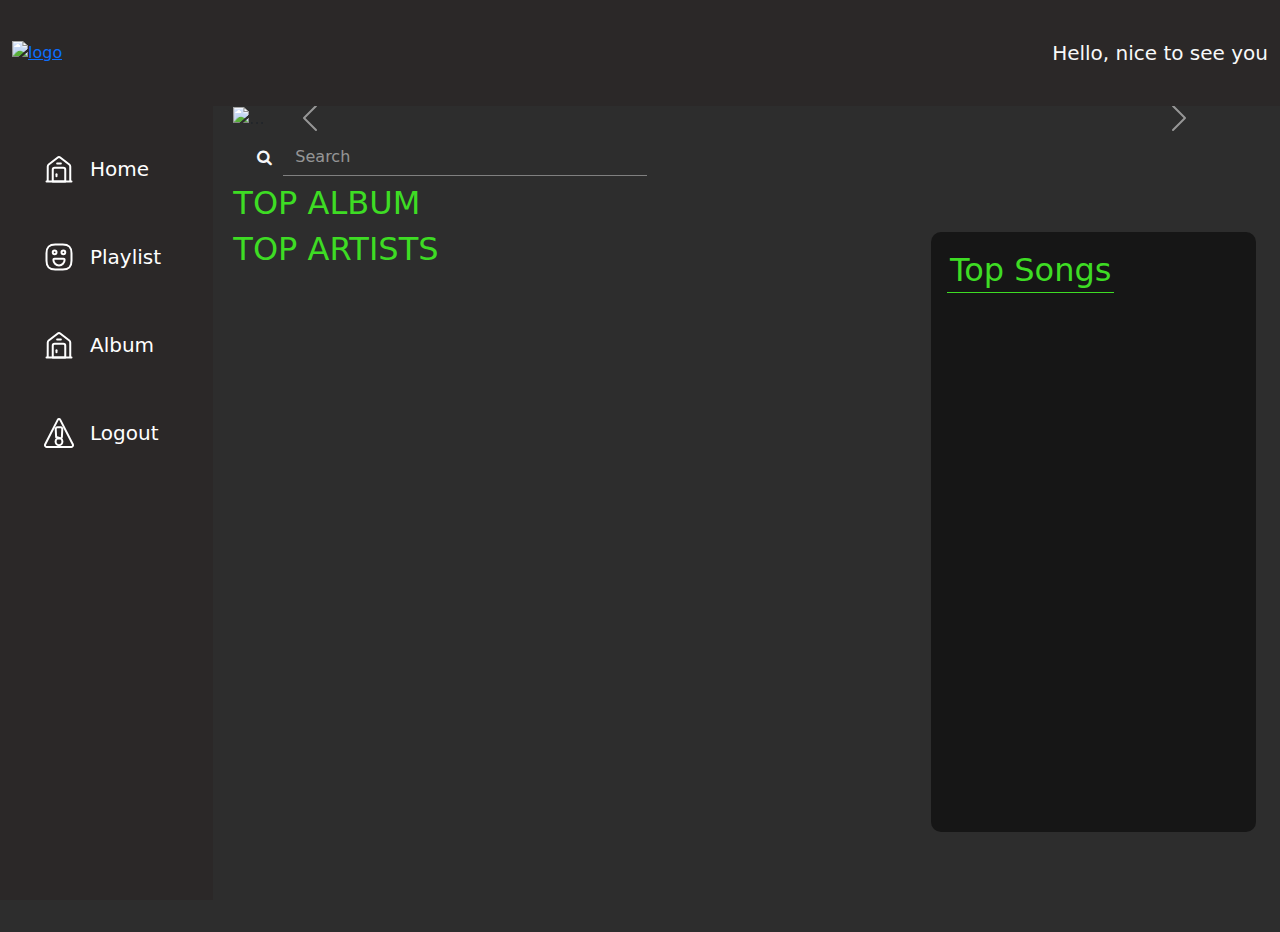
==== html/home.html @ 1470efb9 "first commit" ====
<!DOCTYPE html>
<html lang="en">

<head>
    <meta charset="UTF-8">
    <meta name="viewport" content="width=device-width, initial-scale=1.0">
    <link href="https://cdn.jsdelivr.net/npm/bootstrap@5.3.3/dist/css/bootstrap.min.css" rel="stylesheet"
        integrity="sha384-QWTKZyjpPEjISv5WaRU9OFeRpok6YctnYmDr5pNlyT2bRjXh0JMhjY6hW+ALEwIH" crossorigin="anonymous">
    <script src="https://cdnjs.cloudflare.com/ajax/libs/jquery/3.7.1/jquery.min.js"
        integrity="sha512-v2CJ7UaYy4JwqLDIrZUI/4hqeoQieOmAZNXBeQyjo21dadnwR+8ZaIJVT8EE2iyI61OV8e6M8PP2/4hpQINQ/g=="
        crossorigin="anonymous" referrerpolicy="no-referrer"></script>
    <script src="https://kit.fontawesome.com/yourcode.js" crossorigin="anonymous"></script>
    <link rel="stylesheet" href="https://cdnjs.cloudflare.com/ajax/libs/font-awesome/4.7.0/css/font-awesome.min.css">
    <script src="https://cdn.jsdelivr.net/npm/bootstrap@5.0.2/dist/js/bootstrap.bundle.min.js"
        integrity="sha384-MrcW6ZMFYlzcLA8Nl+NtUVF0sA7MsXsP1UyJoMp4YLEuNSfAP+JcXn/tWtIaxVXM"
        crossorigin="anonymous"></script>
    <script src="https://cdn.jsdelivr.net/npm/@popperjs/core@2.9.2/dist/umd/popper.min.js"
        integrity="sha384-IQsoLXl5PILFhosVNubq5LC7Qb9DXgDA9i+tQ8Zj3iwWAwPtgFTxbJ8NT4GN1R8p"
        crossorigin="anonymous"></script>
    <script src="https://cdn.jsdelivr.net/npm/bootstrap@5.0.2/dist/js/bootstrap.min.js"
        integrity="sha384-cVKIPhGWiC2Al4u+LWgxfKTRIcfu0JTxR+EQDz/bgldoEyl4H0zUF0QKbrJ0EcQF"
        crossorigin="anonymous"></script>
    <link rel="stylesheet" href="../css/styles.css">
    <script src="https://cdn.jsdelivr.net/npm/sweetalert2@11"></script>

    <title>Home</title>
</head>

<body class="background-main">
    <!-- Popup -->
    <div class="popup" id="logoutPopup">
        <div class="popup-content">
            <p>Are you want to logout?</p>
            <div class=" d-flex gap-3 justify-content-center">
                <button id="confirmLogout" class="btn bg-primary px-3 text-light">Yes</button>
                <button id="cancelLogout" class="btn bg-danger px-3 text-light">Cancel</button>
            </div>

        </div>
    </div>
    <!-- nav -->
    <section class="row ">
        <nav class=" container-fluid d-flex justify-content-center align-items-center"
            style="height: 106px; position: fixed; top: 0; right: 0; background-color: #2B2828; justify-content: space-between!important; z-index: 99;">
            <a href="./home.html"><img src="../images/logo_nav.png" alt="logo" class=" img-logo"></a>
            <div class="info-name text-light fs-5">
                <label> Hello,  nice to see you</label>
            </div>
        </nav>
    </section>
    <section class="row nav-moblie">
        <nav class=" container-fluid d-flex justify-content-center align-items-center"
            style="height: 106px; position: fixed; top: 0; right: 0; background-color: #2B2828; justify-content: space-between!important; z-index: 99;">
            <label for="nav__check" class="nav__bar-btn">
                <img src="../images/icon-menu-mobie.png" alt="" class="menu-icon-md">
            </label>
            <input type="checkbox" id="nav__check">
            <label for="nav__check" class="overlay-display"></label>
            <!-- Nav Mobile -->
            <nav class="nav__mobile">
                <div for="nav__check" class="nav__mobile-close">
                    <label for="nav__check">X</label>
                </div>
                <ul class="nav__mobile-list menu-nav ">
                    <li>

                        <a href="./home.html" class="nav__mobile-link">
                            <svg xmlns="http://www.w3.org/2000/svg" width="30" height="30" viewBox="0 0 30 30"
                                fill="none">
                                <path d="M2.5 27.5H27.5" stroke="white" stroke-width="2" stroke-miterlimit="10"
                                    stroke-linecap="round" stroke-linejoin="round" />
                                <path
                                    d="M3.68652 27.5003L3.74903 12.4627C3.74903 11.7002 4.11152 10.9753 4.71152 10.5003L13.4615 3.68778C14.3615 2.98778 15.624 2.98778 16.5365 3.68778L25.2865 10.4878C25.899 10.9628 26.249 11.6877 26.249 12.4627V27.5003"
                                    stroke="white" stroke-width="2" stroke-miterlimit="10" stroke-linejoin="round" />
                                <path
                                    d="M19.375 13.75H10.625C9.5875 13.75 8.75 14.5875 8.75 15.625V27.5H21.25V15.625C21.25 14.5875 20.4125 13.75 19.375 13.75Z"
                                    stroke="white" stroke-width="2" stroke-miterlimit="10" stroke-linecap="round"
                                    stroke-linejoin="round" />
                                <path d="M12.5 20.3125V22.1875" stroke="white" stroke-width="2" stroke-miterlimit="10"
                                    stroke-linecap="round" stroke-linejoin="round" />
                                <path d="M13.125 9.375H16.875" stroke="white" stroke-width="2" stroke-miterlimit="10"
                                    stroke-linecap="round" stroke-linejoin="round" />
                            </svg>
                            <span>Home</span>
                        </a>
                    </li>
                    <li>
                        <a href="./playlist.html" class="nav__mobile-link">
                            <svg xmlns="http://www.w3.org/2000/svg" width="30" height="30" viewBox="0 0 30 30"
                                fill="none">
                                <path
                                    d="M11.25 27.5H18.75C25 27.5 27.5 25 27.5 18.75V11.25C27.5 5 25 2.5 18.75 2.5H11.25C5 2.5 2.5 5 2.5 11.25V18.75C2.5 25 5 27.5 11.25 27.5Z"
                                    stroke="white" stroke-width="2" stroke-linecap="round" stroke-linejoin="round" />
                                <path
                                    d="M19.375 12.1875C20.4105 12.1875 21.25 11.348 21.25 10.3125C21.25 9.27697 20.4105 8.4375 19.375 8.4375C18.3395 8.4375 17.5 9.27697 17.5 10.3125C17.5 11.348 18.3395 12.1875 19.375 12.1875Z"
                                    stroke="white" stroke-width="2" stroke-miterlimit="10" stroke-linecap="round"
                                    stroke-linejoin="round" />
                                <path
                                    d="M10.625 12.1875C11.6605 12.1875 12.5 11.348 12.5 10.3125C12.5 9.27697 11.6605 8.4375 10.625 8.4375C9.58947 8.4375 8.75 9.27697 8.75 10.3125C8.75 11.348 9.58947 12.1875 10.625 12.1875Z"
                                    stroke="white" stroke-width="2" stroke-miterlimit="10" stroke-linecap="round"
                                    stroke-linejoin="round" />
                                <path
                                    d="M10.5 16.625H19.5C20.125 16.625 20.625 17.125 20.625 17.75C20.625 20.8625 18.1125 23.375 15 23.375C11.8875 23.375 9.375 20.8625 9.375 17.75C9.375 17.125 9.875 16.625 10.5 16.625Z"
                                    stroke="white" stroke-width="2" stroke-miterlimit="10" stroke-linecap="round"
                                    stroke-linejoin="round" />
                            </svg>
                            <span>Playlist</span>
                        </a>
                    </li>
                    <li>
                        <a href="./album.html" class="nav__mobile-link">
                            <svg xmlns="http://www.w3.org/2000/svg" width="30" height="30" viewBox="0 0 30 30"
                                fill="none">
                                <path d="M2.5 27.5H27.5" stroke="white" stroke-width="2" stroke-miterlimit="10"
                                    stroke-linecap="round" stroke-linejoin="round" />
                                <path
                                    d="M3.68652 27.5003L3.74903 12.4627C3.74903 11.7002 4.11152 10.9753 4.71152 10.5003L13.4615 3.68778C14.3615 2.98778 15.624 2.98778 16.5365 3.68778L25.2865 10.4878C25.899 10.9628 26.249 11.6877 26.249 12.4627V27.5003"
                                    stroke="white" stroke-width="2" stroke-miterlimit="10" stroke-linejoin="round" />
                                <path
                                    d="M19.375 13.75H10.625C9.5875 13.75 8.75 14.5875 8.75 15.625V27.5H21.25V15.625C21.25 14.5875 20.4125 13.75 19.375 13.75Z"
                                    stroke="white" stroke-width="2" stroke-miterlimit="10" stroke-linecap="round"
                                    stroke-linejoin="round" />
                                <path d="M12.5 20.3125V22.1875" stroke="white" stroke-width="2" stroke-miterlimit="10"
                                    stroke-linecap="round" stroke-linejoin="round" />
                                <path d="M13.125 9.375H16.875" stroke="white" stroke-width="2" stroke-miterlimit="10"
                                    stroke-linecap="round" stroke-linejoin="round" />
                            </svg>
                            <span>Album</span>
                        </a>
                    </li>
                    <li>
                        <a href="./index.html" class="nav__mobile-link isLogout" id="">
                            <svg xmlns="http://www.w3.org/2000/svg" width="30" height="30" viewBox="0 0 30 30"
                                fill="none">
                                <path
                                    d="M17.0454 20.4825C17.5535 20.1901 17.8602 19.6267 17.8871 19.0711L18.2735 11.1024C18.3147 10.2512 17.6958 9.3125 16.6506 9.3125H13.3494C12.3041 9.3125 11.6853 10.2513 11.7265 11.1024C11.7265 11.1024 11.7265 11.1024 11.7265 11.1024L12.1129 19.0711C12.1129 19.0711 12.1129 19.0711 12.1129 19.0711L17.0454 20.4825ZM17.0454 20.4825C17.8845 21.1765 18.3958 22.2783 18.3958 23.4375C18.3958 25.3644 16.9829 27.1328 15 27.1328C13.0171 27.1328 11.6042 25.3644 11.6042 23.4375C11.6042 22.2783 12.1155 21.1765 12.9546 20.4825H17.0454ZM28.7725 26.2382L28.7725 26.2383C29.0954 26.8679 29.0561 27.5817 28.7708 28.1369C28.486 28.691 28.0121 29 27.4969 29H2.50283C1.98618 29 1.5129 28.6906 1.22868 28.1363C0.94364 27.5805 0.905127 26.8663 1.22718 26.2383L1.22723 26.2382L13.7244 1.86169C13.7244 1.86166 13.7244 1.86162 13.7244 1.86158C14.0403 1.24567 14.5464 0.999771 15.0002 1C15.4543 1.00023 15.9605 1.24714 16.2757 1.8617L28.7725 26.2382Z"
                                    stroke="white" stroke-width="2" />
                            </svg>
                            <span>Logout</span>
                        </a>
                    </li>
                </ul>
            </nav>
            <a href="./home.html"><img src="../images/JHOOM.png" alt="" class="menu-logo-md"></a>
            <div class="info-name text-light fs-5">
                <label> Hello,  nice to see you</label>
            </div>
        </nav>
    </section>
    <!-- silde bar -->
    <div class="container-fluid  ">
        <section class="row ">
            <div class="col-lg-2 col-md-0 silde-bar text-light"
                style="background-color: #2B2828; position: fixed; top:106px; left: 0; bottom: 0;">
                <ul class="menu-nav mt-5">
                    <li>
                        <a href="./home.html">
                            <svg xmlns="http://www.w3.org/2000/svg" width="30" height="30" viewBox="0 0 30 30"
                                fill="none">
                                <path d="M2.5 27.5H27.5" stroke="white" stroke-width="2" stroke-miterlimit="10"
                                    stroke-linecap="round" stroke-linejoin="round" />
                                <path
                                    d="M3.68652 27.5003L3.74903 12.4627C3.74903 11.7002 4.11152 10.9753 4.71152 10.5003L13.4615 3.68778C14.3615 2.98778 15.624 2.98778 16.5365 3.68778L25.2865 10.4878C25.899 10.9628 26.249 11.6877 26.249 12.4627V27.5003"
                                    stroke="white" stroke-width="2" stroke-miterlimit="10" stroke-linejoin="round" />
                                <path
                                    d="M19.375 13.75H10.625C9.5875 13.75 8.75 14.5875 8.75 15.625V27.5H21.25V15.625C21.25 14.5875 20.4125 13.75 19.375 13.75Z"
                                    stroke="white" stroke-width="2" stroke-miterlimit="10" stroke-linecap="round"
                                    stroke-linejoin="round" />
                                <path d="M12.5 20.3125V22.1875" stroke="white" stroke-width="2" stroke-miterlimit="10"
                                    stroke-linecap="round" stroke-linejoin="round" />
                                <path d="M13.125 9.375H16.875" stroke="white" stroke-width="2" stroke-miterlimit="10"
                                    stroke-linecap="round" stroke-linejoin="round" />
                            </svg>
                            <span>Home</span>
                        </a>

                    </li>
                    <li class="text-light">
                        <a href="./playlist.html">
                            <svg xmlns="http://www.w3.org/2000/svg" width="30" height="30" viewBox="0 0 30 30"
                                fill="none">
                                <path
                                    d="M11.25 27.5H18.75C25 27.5 27.5 25 27.5 18.75V11.25C27.5 5 25 2.5 18.75 2.5H11.25C5 2.5 2.5 5 2.5 11.25V18.75C2.5 25 5 27.5 11.25 27.5Z"
                                    stroke="white" stroke-width="2" stroke-linecap="round" stroke-linejoin="round" />
                                <path
                                    d="M19.375 12.1875C20.4105 12.1875 21.25 11.348 21.25 10.3125C21.25 9.27697 20.4105 8.4375 19.375 8.4375C18.3395 8.4375 17.5 9.27697 17.5 10.3125C17.5 11.348 18.3395 12.1875 19.375 12.1875Z"
                                    stroke="white" stroke-width="2" stroke-miterlimit="10" stroke-linecap="round"
                                    stroke-linejoin="round" />
                                <path
                                    d="M10.625 12.1875C11.6605 12.1875 12.5 11.348 12.5 10.3125C12.5 9.27697 11.6605 8.4375 10.625 8.4375C9.58947 8.4375 8.75 9.27697 8.75 10.3125C8.75 11.348 9.58947 12.1875 10.625 12.1875Z"
                                    stroke="white" stroke-width="2" stroke-miterlimit="10" stroke-linecap="round"
                                    stroke-linejoin="round" />
                                <path
                                    d="M10.5 16.625H19.5C20.125 16.625 20.625 17.125 20.625 17.75C20.625 20.8625 18.1125 23.375 15 23.375C11.8875 23.375 9.375 20.8625 9.375 17.75C9.375 17.125 9.875 16.625 10.5 16.625Z"
                                    stroke="white" stroke-width="2" stroke-miterlimit="10" stroke-linecap="round"
                                    stroke-linejoin="round" />
                            </svg>
                            <span>Playlist</span>
                        </a>

                    </li>
                    <li>
                        <a href="./album.html">
                            <svg xmlns="http://www.w3.org/2000/svg" width="30" height="30" viewBox="0 0 30 30"
                                fill="none">
                                <path d="M2.5 27.5H27.5" stroke="white" stroke-width="2" stroke-miterlimit="10"
                                    stroke-linecap="round" stroke-linejoin="round" />
                                <path
                                    d="M3.68652 27.5003L3.74903 12.4627C3.74903 11.7002 4.11152 10.9753 4.71152 10.5003L13.4615 3.68778C14.3615 2.98778 15.624 2.98778 16.5365 3.68778L25.2865 10.4878C25.899 10.9628 26.249 11.6877 26.249 12.4627V27.5003"
                                    stroke="white" stroke-width="2" stroke-miterlimit="10" stroke-linejoin="round" />
                                <path
                                    d="M19.375 13.75H10.625C9.5875 13.75 8.75 14.5875 8.75 15.625V27.5H21.25V15.625C21.25 14.5875 20.4125 13.75 19.375 13.75Z"
                                    stroke="white" stroke-width="2" stroke-miterlimit="10" stroke-linecap="round"
                                    stroke-linejoin="round" />
                                <path d="M12.5 20.3125V22.1875" stroke="white" stroke-width="2" stroke-miterlimit="10"
                                    stroke-linecap="round" stroke-linejoin="round" />
                                <path d="M13.125 9.375H16.875" stroke="white" stroke-width="2" stroke-miterlimit="10"
                                    stroke-linecap="round" stroke-linejoin="round" />
                            </svg>
                            <span>Album</span>
                        </a>

                    </li>
                    <li>
                        <a href="./index.html" class="isLogout">
                            <svg xmlns="http://www.w3.org/2000/svg" width="30" height="30" viewBox="0 0 30 30"
                                fill="none">
                                <path
                                    d="M17.0454 20.4825C17.5535 20.1901 17.8602 19.6267 17.8871 19.0711L18.2735 11.1024C18.3147 10.2512 17.6958 9.3125 16.6506 9.3125H13.3494C12.3041 9.3125 11.6853 10.2513 11.7265 11.1024C11.7265 11.1024 11.7265 11.1024 11.7265 11.1024L12.1129 19.0711C12.1129 19.0711 12.1129 19.0711 12.1129 19.0711L17.0454 20.4825ZM17.0454 20.4825C17.8845 21.1765 18.3958 22.2783 18.3958 23.4375C18.3958 25.3644 16.9829 27.1328 15 27.1328C13.0171 27.1328 11.6042 25.3644 11.6042 23.4375C11.6042 22.2783 12.1155 21.1765 12.9546 20.4825H17.0454ZM28.7725 26.2382L28.7725 26.2383C29.0954 26.8679 29.0561 27.5817 28.7708 28.1369C28.486 28.691 28.0121 29 27.4969 29H2.50283C1.98618 29 1.5129 28.6906 1.22868 28.1363C0.94364 27.5805 0.905127 26.8663 1.22718 26.2383L1.22723 26.2382L13.7244 1.86169C13.7244 1.86166 13.7244 1.86162 13.7244 1.86158C14.0403 1.24567 14.5464 0.999771 15.0002 1C15.4543 1.00023 15.9605 1.24714 16.2757 1.8617L28.7725 26.2382Z"
                                    stroke="white" stroke-width="2" />
                            </svg>
                            <span>Logout</span>
                        </a>

                    </li>
                </ul>
            </div>
        </section>
        <!-- Container-main -->
        <section class="container-fluid" style="margin-bottom: 100px;">
            <div class="row">
                <!-- Carousel -->
                <div class="col-lg-2 col-md-0 col-sm-0 col-0 remove-element"></div>
                <div class="col-lg-10 col-md-12 col-sm-12 col-12 width-carousel-md" style="margin-top: 106px;">
                    <div id="carouselExampleControls" class="carousel slide" data-bs-ride="carousel">
                        <div class="carousel-inner">
                            <div class="carousel-item active">
                                <img src="../images/banner4.jpg" class=" w-100" alt="...">
                            </div>
                            <div class="carousel-item">
                                <img src="../images/banner3.jpg" class=" w-100" alt="...">
                            </div>
                        </div>
                        <button class="carousel-control-prev" type="button" data-bs-target="#carouselExampleControls"
                            data-bs-slide="prev">
                            <span class="carousel-control-prev-icon" aria-hidden="true"></span>
                            <span class="visually-hidden">Previous</span>
                        </button>
                        <button class="carousel-control-next" type="button" data-bs-target="#carouselExampleControls"
                            data-bs-slide="next">
                            <span class="carousel-control-next-icon" aria-hidden="true"></span>
                            <span class="visually-hidden">Next</span>
                        </button>
                    </div>
                    <nav class="navbar  col-12 col-lg-5 col-md-6 col-sm-6 ">
                        <div class="container-fluid">
                            <div class="input-group">
                                <span class="input-group-text" id="basic-addon1"
                                    style="background-color: rgba(255, 255, 255, 0) ; border: none;"><i
                                        class="fa fa-search text-light"></i></span>
                                <input type="text" class="form-control form-search " placeholder="Search">
                            </div>
                        </div>
                    </nav>
                    <div class="row">
                        <div class=" col-lg-8 col-md-12 col-sm-0 col-12">
                            <h2 style="color: #3EDC24;">TOP ALBUM</h2>
                            <div class="row album ">
                            </div>

                            <h2 style="color: #3EDC24;">TOP ARTISTS</h2>
                            <div class="row artirst">
                            </div>
                        </div>
                        <div class=" col-lg-4 col-md-0 col-sm-0 col-0 mt-5">
                            <div class="top-song p-3 ">
                                <h2
                                    style=" color: #3EDC24; display: block; width: fit-content; height: max-content; border-bottom:1px solid #3EDC24; padding: 3px;">
                                    Top Songs</h2>

                                <ul class="list-top-songs" id="top-songs-list">
                            </div>
                        </div>
                    </div>
                </div>
            </div>
        </section>
    </div>
    <section class="play-music  d-none row p-0 m-0">
        <div class="col-3 author-infor d-flex justify-content-around align-items-center">
            <div class="me-2">

                <img class="image-song  " src="../images/lockaway.png" alt="">
            </div>
            <div class="text-white">
                <div class="fs-2  name-song">Vision</div>
                <div class="fs-5  author-song">Bella</div>

            </div>
        </div>
        <div class="col-xl-6 col-sm-9   text-white d-flex   align-items-center">
            <div style="width: 100%;">
                <div class="col-12  d-flex justify-content-center align-items-center ">

                    <div class="current-time">00:00</div>
                    <input type="range" min="1" max="100" value="0" class="pointer seek_slider ms-5 me-5">
                    <div class="total-duration">00:00</div>
                </div>
                <div class="col-12 d-flex justify-content-center align-items-center">

                    <div class="random-track me-3  pointer ms-3 fs-4">
                        <i class="fa fa-heart"></i>
                    </div>
                    <div class="prev-track me-3  pointer ms-3 fs-4">
                        <i class="fa fa-step-backward fa-xl" title="back"></i>
                    </div>
                    <div class="playpause-track me-3  pointer ms-3 fs-4">
                        <i class="fa fa-play-circle fa-2x play-song"></i>
                        <i class="fa fa-pause-circle fa-2x d-none pause-song"></i>
                    </div>
                    <div class="next-track me-3  pointer ms-3 fs-4">
                        <i class="fa fa-step-forward fa-xl"></i>
                    </div>
                    <div class="repeat-track me-3  pointer ms-3 fs-4">
                        <i class="fa fa-repeat fa-xl" title="repeat"></i>
                    </div>

                </div>
            </div>



        </div>
        <div class="volume col-3 d-flex justify-content-center align-items-center">

            <i class="fa fa-volume-down text-white fs-3 "></i>
            <input type="range" min="1" max="100" value="99" class="pointer volume_slider me-2 ms-2"
                onchange="setVolume()">
            <i class="fa fa-volume-up text-white fs-3"></i>
        </div>
    </section>


</body>
<script type="module" src="../js/action.js"></script>
<script>

</script>

</html>
---- css/styles.css ----
.was-invalid {
  border-color: var(--bs-form-invalid-border-color);
  padding-right: calc(1.5em + 0.75rem);
  background-image: url("data:image/svg+xml,%3csvg xmlns='http://www.w3.org/2000/svg' viewBox='0 0 12 12' width='12' height='12' fill='none' stroke='%23dc3545'%3e%3ccircle cx='6' cy='6' r='4.5'/%3e%3cpath stroke-linejoin='round' d='M5.8 3.6h.4L6 6.5z'/%3e%3ccircle cx='6' cy='8.2' r='.6' fill='%23dc3545' stroke='none'/%3e%3c/svg%3e");
  background-repeat: no-repeat;
  background-position: right calc(0.375em + 0.1875rem) center;
  background-size: calc(0.75em + 0.375rem) calc(0.75em + 0.375rem);
}

.login-body {
  width: 60%;
  height: 800px;
  background-color: aliceblue;
}

@media only screen and (max-width: 1200px) {
  .card-infor {
    display: none !important;
  }
  .show-logo {
    display: block !important;
  }
  .volume {
    display: none !important;
  }
}

@media only screen and (max-width: 1000px) {
  .image-song {
    border-radius: 20px;
    object-fit: cover;
    width: 30px !important;
  }
  .name-song {
    font-size: medium !important;
  }
  .author-song {
    font-size: small !important;
  }
}
@media only screen and (max-width: 768px) {
  .image-song {
    border-radius: 20px;
    object-fit: cover;
    width: 30px !important;
  }
  .name-song {
    font-size: medium !important;
  }
  .author-song {
    font-size: small !important;
  }
}

@media only screen and (max-width: 576px) {
  .author-infor {
    justify-content: center !important;
    text-align: center;
    width: 100%;
    .card-infor {
      display: none !important;
    }
    .show-logo {
      display: block !important;
    }
  }
}

/* Home=========================================== */
/* nav and menu */
.background-main {
  background-color: #2d2d2d;
}
.menu-nav {
  display: flex;
  flex-direction: column;
  gap: 3rem;
}
.menu-nav li {
  list-style: none;
  display: flex;
  width: 40px;
  height: 40px;
  font-size: 20px;
}
.menu-nav li a {
  text-decoration: none;
  color: #fff;
  display: flex;
  gap: 1rem;
}
.menu-nav li a:hover {
  color: #17a700;
}
/* Carousel */
.carousel-item img {
  height: 400px;
  object-fit: cover;
}
/* Search */

.form-search::placeholder {
  color: #ffffff80; /* Set placeholder text color */
}
.form-search {
  background: none; /* Màu nền trong suốt */
  border: none;
  color: white;
  border-bottom: 1px solid gray !important;
  border-radius: 0 !important;
}
.form-search:focus {
  background-color: #fffff100;
  color: #fff;
}
.card img {
  object-fit: cover !important;
}
.top-song {
  border-radius: 10px;
  background: #161616;
  width: 456px;
  height: 509px;
  flex-shrink: 0;
  overflow-y: auto;
}
.list-top-songs li {
  list-style: none;
}
.list-top-songs li div {
  margin-top: 45px;
  text-decoration: none;
  color: #fff !important;
  font-size: 22px;
  display: flex;
  gap: 1rem;
}
.list-top-songs li div img {
  border-radius: 2px;
  object-fit: cover;
}

.song-item {
  cursor: pointer;
  font-size: 16px !important;
}
.song-item img{
  height: 40px;
}

.play-music {
  background-color: #2b2828;
  height: 100px;
  width: 100%;
  position: fixed;
  bottom: 0;
  left: 0;
  right: 0;
  box-shadow: #2b2828;
}
.image-song {
  border-radius: 2px;
  object-fit: cover;
  width: 70px;
}

.seek_slider::-webkit-slider-thumb,
.volume_slider::-webkit-slider-thumb {
  appearance: none;
  width: 15px;
  height: 15px;
  background: #fff;
  cursor: grab;
  border: 2px solid #17a700;
  border-radius: 100%;
}

.seek_slider,
.volume_slider {
  appearance: none;
  height: 5px;
  background: #17a700;
  -webkit-transition: 0.2s;
  transition: opacity 0.2s;
}

.seek_slider {
  width: 70%;
}

.pointer {
  cursor: pointer;
}
body {
  background-color: #2d2d2d;
}
.menu-nav {
  display: flex;
  flex-direction: column;
  gap: 3rem;
}
.menu-nav li {
  list-style: none;
  display: flex;
  width: 40px;
  height: 40px;
  font-size: 20px;
}
.menu-nav li a {
  text-decoration: none;
  color: #fff;
  display: flex;
  gap: 1rem;
}
.menu-nav li a:hover {
  color: #17a700;
}
.nav-moblie {
  display: none;
}
/* Carousel */
.carousel-item img {
  height: 400px;
  object-fit: cover;
}

.form-control {
  /* background: none;
  border: none;
  color: white; */
}
.form-control::placeholder {
  /* color: #ffffff80;  */
}
.form-search {
  border-bottom: 1px solid gray;
  border-radius: 0;
}
.form-search:focus {
  background-color: #fffff100;
  color: #fff;
}
.form-search::placeholder {
  color: #ffffff80;
}
.card-main {
  transform: translateY(0);
}
.card-main:hover {
  transform: translateY(-5px);
  transition: all linear 0.2s;
  box-shadow: 0px 5px 10px 0px rgba(0, 0, 0, 0.3);
}
.card-body h5:hover {
  color: #17a700 !important;
}
.card img {
  object-fit: cover !important;
}
.top-song {
  border-radius: 10px;
  background: #161616;
  width: 100%;
  height: 600px;
  flex-shrink: 0;
  padding: 1rem;
  overflow: auto;
}
.top-song::-webkit-scrollbar {
  width: 5px;
}

.top-song::-webkit-scrollbar-track {
  background-color: #161616;
  

  border-radius: 100px;
}

.top-song::-webkit-scrollbar-thumb {
  background-color: #222020;
  border-radius: 100px;
}
html::-webkit-scrollbar {
  width:10px;
}

html::-webkit-scrollbar-track {
  background-color: #222020;
  border-radius: 100px;
}

html::-webkit-scrollbar-thumb {
  background-color: #161616;
  border-radius: 100px;
}

.playlist::-webkit-scrollbar {
  width: 10px;
}

.playlist::-webkit-scrollbar-track {
  background-color: #222020;

  border-radius: 100px;
}

.playlist::-webkit-scrollbar-thumb {
  background-color: #161616;
  border-radius: 100px;
}

.playlist {
  height: 700px ;

}

.list-top-songs li {
  list-style: none;
}
.list-top-songs li a {
  margin-top: 45px;
  text-decoration: none;
  color: #fff !important;
  font-size: 22px;
  display: flex;
  gap: 1rem;
}
.list-top-songs li a img {
  border-radius: 2px;
  object-fit: cover;
}

.menu-icon-md {
  display: none;
}

.table-playlist tr th {
  background-color: #2d2d2d;
  color: #fff;
  /* text-align: center; */
}
.table-playlist tr td {
  background-color: #2d2d2d;
  color: #fff;
  /* text-align: center; */
}
/* CSS cho popup */
.popup {
  z-index: 999;
  display: none;
  position: fixed;
  top: 0;
  left: 0;
  width: 100%;
  height: 100%;
  background: rgba(0, 0, 0, 0.5);
}

.popup-content {
  position: absolute;
  top: 50%;
  left: 50%;
  transform: translate(-50%, -50%);
  background: white;
  font-size: 24px;
  border-radius: 5px;
  padding: 30px;
  text-align: center;
}
/* nav mobile */
.nav__mobile-list {
  display: none;
}
.overlay-display {
  position: fixed;
  top: 0;
  right: 0;
  left: 0;
  bottom: 0;
  background-color: rgba(0, 0, 0, 0.3);
  display: none;
  animation: fadeIn linear 0.2s;
}
.nav__mobile-close {
  position: absolute;
  top: 5px;
  right: 5px;
  display: none;
}
.nav__mobile {
  background-color: #2b2828;
  position: fixed;
  top: 0;
  left: 0;
  bottom: 0;
  width: 250px;
  max-width: 100%;
  transform: translateX(-100%);
  opacity: 0;
}
#nav__check {
  display: none;
}
#nav__check:checked ~ .overlay-display {
  display: block;
}
#nav__check:checked ~ .nav__mobile {
  transform: translateX(0);
  transition: all linear 0.5s;
  opacity: 1;
}
/* CSS TABLE  */

/* Album deatail */
.card-img-info {
  position: relative;
  overflow: hidden;
  background-color: #2d2d2d;
}

.play-music-album {
  display: block;
  position: absolute;
  top: 50%;
  left: 50%;
  transform: translate(-50%, -50%);
  color: #fff;
}
.card-img-info::after {
}
.list-song {
  border-left: 1px solid gray;
  height: 500px;
  overflow: auto;
}
.list-song::-webkit-scrollbar {
  width: 5px;
}

.list-song::-webkit-scrollbar-track {
  background-color: #161616;
  border-radius: 100px;
}

.list-song::-webkit-scrollbar-thumb {
  background-color: #222020;
  border-radius: 100px;
}
.card-img-top {
  height: 200px;
}
.list-top-songs {
  padding: 0;
}
.avart-artists{
  display: flex;
  flex-direction: column;
  align-items: center;
  padding: 0;
  margin-top: 10px;
}
.image-artist{
  width: 150px;
  height: 150px;
  object-fit: cover;
  overflow: hidden;
  border-radius: 0;
}
/* Reponsive */
@media only screen and (max-width: 1024px) {
  .nav__list {
    display: none;
  }
  .nav__bar-btn {
    display: block;
    margin: 20px;
  }
  .nav__mobile {
    display: block;
  }
  .nav__mobile-list {
    display: flex;
    flex-direction: column;
    list-style: none;
    gap: 2rem;
    margin-top: 40px;
  }
  .nav__mobile-list .nav__mobile-link {
    text-decoration: none;
    color: #fff;
  }
  .nav__mobile-list .nav__mobile-link:hover {
    color: #2ea043;
  }
  .nav__mobile-close {
    display: block;
    /* padding: 3px 5px;
    background-color: red; */
    border-radius: 5px;
  }

  .nav__mobile-close label {
    border-radius: 3px;
    background-color: rgba(230, 46, 46, 0.879);
    border: none;
    color: #fff;
    font-size: 1rem;
    cursor: pointer;
    padding: 5px 15px;
  }
  div {
    /* background-color: red; */
  }
  .width-carousel-md {
    min-width: 95vw;
  }
  .banner__mobile {
    min-width: 94vw;
  }
  .silde-bar {
    display: none;
  }
  .remove-element {
    display: none !important;
  }
  .img-logo {
    display: none;
  }
  .menu-icon-md {
    display: block;
    cursor: pointer;
    position: relative;
  }
  .menu-md {
    background-color: #fff;
    position: fixed;
    top: 0;
    left: 0;
    bottom: 0;
    width: 250px;
    max-width: 100%;
    transform: translateX(-100%);
    opacity: 0;
  }
.content-md{
  min-width:95vw ;
}
  .nav-moblie {
    display: block;
  }
}

@media only screen and (max-width: 768px) {
  div {
    /* background-color: blue; */
  }
  .remove-element {
    display: none !important;
  }
  .banner__mobile {
    min-width: 90vw;
    height: 200px !important;
  }
}

@media only screen and (max-width: 640px) {
  div {
    /* background-color: yellow; */
  }
  .banner__mobile {
    display: none;
  }
  .carousel1 {
    display: none;
  }
  .remove-element {
    display: none !important;
  }
  .carousel {
    display: none;
  }
  .container-fluid {
    margin-bottom: 50px;
  }
  .seach-mobile{
    flex-direction: column !important;
    align-items: flex-start !important;
  }
}

@media only screen and (max-width: 480px) {
  div {
    /* background-color: pink; */
  }
  .card-img-top {
    height: 100px;
  }
  .carousel {
    display: none;
  }
  .menu-icon-md {
    width: 70%;
  }
  .menu-logo-md {
    width: 80%;
  }
  .info-name {
    font-size: 12px !important;
  }
  .card__items {
    height: 200px !important ;
  }
  .card-title {
    font-size: 16px;
  }
  .song-item {
    font-size: 14px !important;
  }
  .image-artist{
    width: 80px;
    height: 80px;
    object-fit: cover;
    overflow: hidden;
    border-radius: 0;
  }
  .info-artists a, .text-center{
    font-size: 16px !important;
  }
  .seach-mobile{
    flex-direction: column !important;
    align-items: flex-start !important;
  }
}

@keyframes fadeIn {
  from {
    opacity: 0;
  }
  to {
    opacity: 1;
  }
}
@media only screen and (max-width: 315px) {
  .card-text {
    display: none !important;
  }
  .image-artist{
    width: 50px;
    height: 50px;
    object-fit: cover;
    overflow: hidden;
    border-radius: 0;
  }
  .info-artists a, .text-center{
    font-size: 12px !important;
  }
  .seach-mobile{
    flex-direction: column !important;
    align-items: flex-start !important;
  }
}
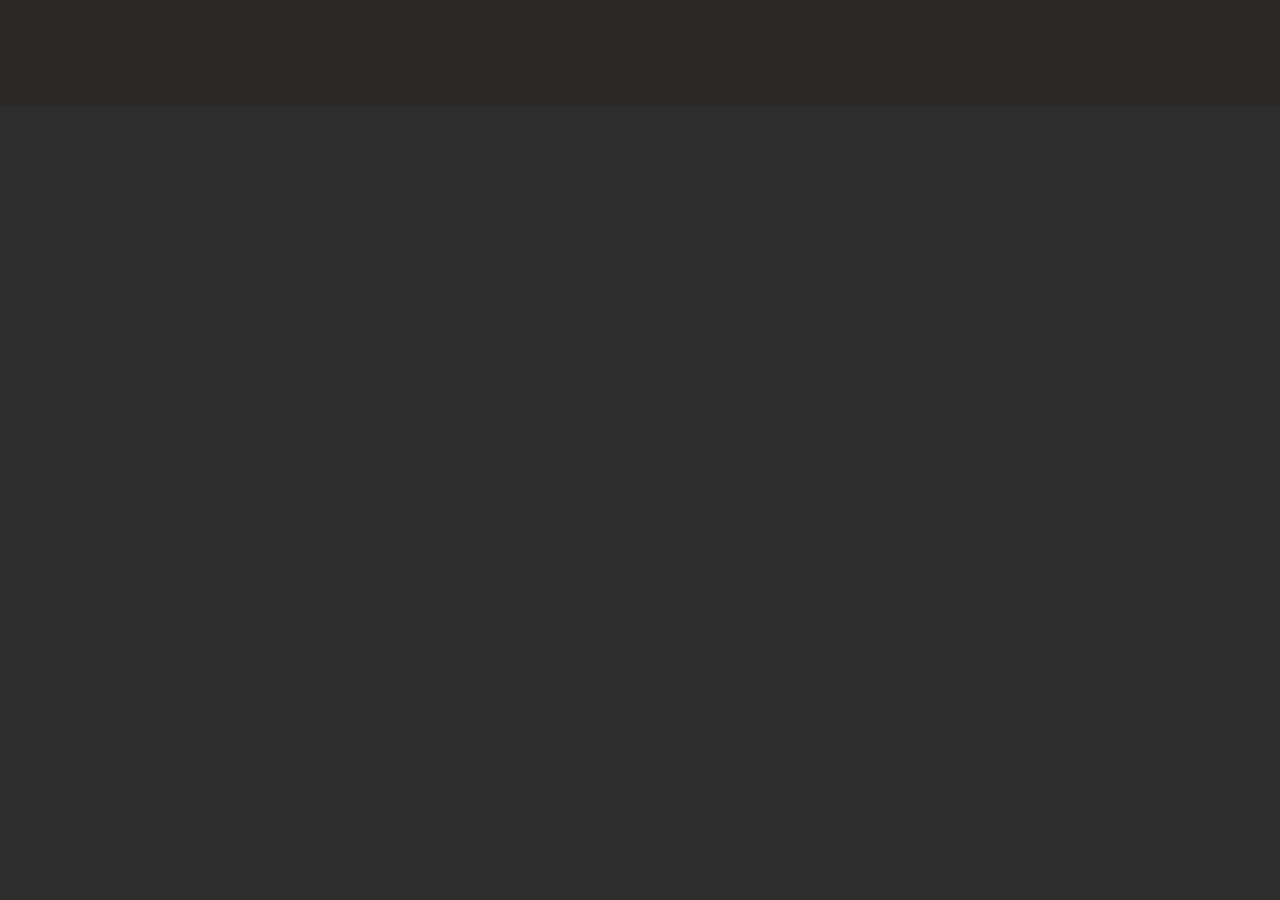
==== commit 867b6020: "Update home.html" ====
--- a/html/home.html
+++ b/html/home.html
@@ -42,319 +42,4 @@
     <section class="row ">
         <nav class=" container-fluid d-flex justify-content-center align-items-center"
             style="height: 106px; position: fixed; top: 0; right: 0; background-color: #2B2828; justify-content: space-between!important; z-index: 99;">
-            <a href="./home.html"><img src="../images/logo_nav.png" alt="logo" class=" img-logo"></a>
-            <div class="info-name text-light fs-5">
-                <label> Hello,  nice to see you</label>
-            </div>
-        </nav>
-    </section>
-    <section class="row nav-moblie">
-        <nav class=" container-fluid d-flex justify-content-center align-items-center"
-            style="height: 106px; position: fixed; top: 0; right: 0; background-color: #2B2828; justify-content: space-between!important; z-index: 99;">
-            <label for="nav__check" class="nav__bar-btn">
-                <img src="../images/icon-menu-mobie.png" alt="" class="menu-icon-md">
-            </label>
-            <input type="checkbox" id="nav__check">
-            <label for="nav__check" class="overlay-display"></label>
-            <!-- Nav Mobile -->
-            <nav class="nav__mobile">
-                <div for="nav__check" class="nav__mobile-close">
-                    <label for="nav__check">X</label>
-                </div>
-                <ul class="nav__mobile-list menu-nav ">
-                    <li>
-
-                        <a href="./home.html" class="nav__mobile-link">
-                            <svg xmlns="http://www.w3.org/2000/svg" width="30" height="30" viewBox="0 0 30 30"
-                                fill="none">
-                                <path d="M2.5 27.5H27.5" stroke="white" stroke-width="2" stroke-miterlimit="10"
-                                    stroke-linecap="round" stroke-linejoin="round" />
-                                <path
-                                    d="M3.68652 27.5003L3.74903 12.4627C3.74903 11.7002 4.11152 10.9753 4.71152 10.5003L13.4615 3.68778C14.3615 2.98778 15.624 2.98778 16.5365 3.68778L25.2865 10.4878C25.899 10.9628 26.249 11.6877 26.249 12.4627V27.5003"
-                                    stroke="white" stroke-width="2" stroke-miterlimit="10" stroke-linejoin="round" />
-                                <path
-                                    d="M19.375 13.75H10.625C9.5875 13.75 8.75 14.5875 8.75 15.625V27.5H21.25V15.625C21.25 14.5875 20.4125 13.75 19.375 13.75Z"
-                                    stroke="white" stroke-width="2" stroke-miterlimit="10" stroke-linecap="round"
-                                    stroke-linejoin="round" />
-                                <path d="M12.5 20.3125V22.1875" stroke="white" stroke-width="2" stroke-miterlimit="10"
-                                    stroke-linecap="round" stroke-linejoin="round" />
-                                <path d="M13.125 9.375H16.875" stroke="white" stroke-width="2" stroke-miterlimit="10"
-                                    stroke-linecap="round" stroke-linejoin="round" />
-                            </svg>
-                            <span>Home</span>
-                        </a>
-                    </li>
-                    <li>
-                        <a href="./playlist.html" class="nav__mobile-link">
-                            <svg xmlns="http://www.w3.org/2000/svg" width="30" height="30" viewBox="0 0 30 30"
-                                fill="none">
-                                <path
-                                    d="M11.25 27.5H18.75C25 27.5 27.5 25 27.5 18.75V11.25C27.5 5 25 2.5 18.75 2.5H11.25C5 2.5 2.5 5 2.5 11.25V18.75C2.5 25 5 27.5 11.25 27.5Z"
-                                    stroke="white" stroke-width="2" stroke-linecap="round" stroke-linejoin="round" />
-                                <path
-                                    d="M19.375 12.1875C20.4105 12.1875 21.25 11.348 21.25 10.3125C21.25 9.27697 20.4105 8.4375 19.375 8.4375C18.3395 8.4375 17.5 9.27697 17.5 10.3125C17.5 11.348 18.3395 12.1875 19.375 12.1875Z"
-                                    stroke="white" stroke-width="2" stroke-miterlimit="10" stroke-linecap="round"
-                                    stroke-linejoin="round" />
-                                <path
-                                    d="M10.625 12.1875C11.6605 12.1875 12.5 11.348 12.5 10.3125C12.5 9.27697 11.6605 8.4375 10.625 8.4375C9.58947 8.4375 8.75 9.27697 8.75 10.3125C8.75 11.348 9.58947 12.1875 10.625 12.1875Z"
-                                    stroke="white" stroke-width="2" stroke-miterlimit="10" stroke-linecap="round"
-                                    stroke-linejoin="round" />
-                                <path
-                                    d="M10.5 16.625H19.5C20.125 16.625 20.625 17.125 20.625 17.75C20.625 20.8625 18.1125 23.375 15 23.375C11.8875 23.375 9.375 20.8625 9.375 17.75C9.375 17.125 9.875 16.625 10.5 16.625Z"
-                                    stroke="white" stroke-width="2" stroke-miterlimit="10" stroke-linecap="round"
-                                    stroke-linejoin="round" />
-                            </svg>
-                            <span>Playlist</span>
-                        </a>
-                    </li>
-                    <li>
-                        <a href="./album.html" class="nav__mobile-link">
-                            <svg xmlns="http://www.w3.org/2000/svg" width="30" height="30" viewBox="0 0 30 30"
-                                fill="none">
-                                <path d="M2.5 27.5H27.5" stroke="white" stroke-width="2" stroke-miterlimit="10"
-                                    stroke-linecap="round" stroke-linejoin="round" />
-                                <path
-                                    d="M3.68652 27.5003L3.74903 12.4627C3.74903 11.7002 4.11152 10.9753 4.71152 10.5003L13.4615 3.68778C14.3615 2.98778 15.624 2.98778 16.5365 3.68778L25.2865 10.4878C25.899 10.9628 26.249 11.6877 26.249 12.4627V27.5003"
-                                    stroke="white" stroke-width="2" stroke-miterlimit="10" stroke-linejoin="round" />
-                                <path
-                                    d="M19.375 13.75H10.625C9.5875 13.75 8.75 14.5875 8.75 15.625V27.5H21.25V15.625C21.25 14.5875 20.4125 13.75 19.375 13.75Z"
-                                    stroke="white" stroke-width="2" stroke-miterlimit="10" stroke-linecap="round"
-                                    stroke-linejoin="round" />
-                                <path d="M12.5 20.3125V22.1875" stroke="white" stroke-width="2" stroke-miterlimit="10"
-                                    stroke-linecap="round" stroke-linejoin="round" />
-                                <path d="M13.125 9.375H16.875" stroke="white" stroke-width="2" stroke-miterlimit="10"
-                                    stroke-linecap="round" stroke-linejoin="round" />
-                            </svg>
-                            <span>Album</span>
-                        </a>
-                    </li>
-                    <li>
-                        <a href="./index.html" class="nav__mobile-link isLogout" id="">
-                            <svg xmlns="http://www.w3.org/2000/svg" width="30" height="30" viewBox="0 0 30 30"
-                                fill="none">
-                                <path
-                                    d="M17.0454 20.4825C17.5535 20.1901 17.8602 19.6267 17.8871 19.0711L18.2735 11.1024C18.3147 10.2512 17.6958 9.3125 16.6506 9.3125H13.3494C12.3041 9.3125 11.6853 10.2513 11.7265 11.1024C11.7265 11.1024 11.7265 11.1024 11.7265 11.1024L12.1129 19.0711C12.1129 19.0711 12.1129 19.0711 12.1129 19.0711L17.0454 20.4825ZM17.0454 20.4825C17.8845 21.1765 18.3958 22.2783 18.3958 23.4375C18.3958 25.3644 16.9829 27.1328 15 27.1328C13.0171 27.1328 11.6042 25.3644 11.6042 23.4375C11.6042 22.2783 12.1155 21.1765 12.9546 20.4825H17.0454ZM28.7725 26.2382L28.7725 26.2383C29.0954 26.8679 29.0561 27.5817 28.7708 28.1369C28.486 28.691 28.0121 29 27.4969 29H2.50283C1.98618 29 1.5129 28.6906 1.22868 28.1363C0.94364 27.5805 0.905127 26.8663 1.22718 26.2383L1.22723 26.2382L13.7244 1.86169C13.7244 1.86166 13.7244 1.86162 13.7244 1.86158C14.0403 1.24567 14.5464 0.999771 15.0002 1C15.4543 1.00023 15.9605 1.24714 16.2757 1.8617L28.7725 26.2382Z"
-                                    stroke="white" stroke-width="2" />
-                            </svg>
-                            <span>Logout</span>
-                        </a>
-                    </li>
-                </ul>
-            </nav>
-            <a href="./home.html"><img src="../images/JHOOM.png" alt="" class="menu-logo-md"></a>
-            <div class="info-name text-light fs-5">
-                <label> Hello,  nice to see you</label>
-            </div>
-        </nav>
-    </section>
-    <!-- silde bar -->
-    <div class="container-fluid  ">
-        <section class="row ">
-            <div class="col-lg-2 col-md-0 silde-bar text-light"
-                style="background-color: #2B2828; position: fixed; top:106px; left: 0; bottom: 0;">
-                <ul class="menu-nav mt-5">
-                    <li>
-                        <a href="./home.html">
-                            <svg xmlns="http://www.w3.org/2000/svg" width="30" height="30" viewBox="0 0 30 30"
-                                fill="none">
-                                <path d="M2.5 27.5H27.5" stroke="white" stroke-width="2" stroke-miterlimit="10"
-                                    stroke-linecap="round" stroke-linejoin="round" />
-                                <path
-                                    d="M3.68652 27.5003L3.74903 12.4627C3.74903 11.7002 4.11152 10.9753 4.71152 10.5003L13.4615 3.68778C14.3615 2.98778 15.624 2.98778 16.5365 3.68778L25.2865 10.4878C25.899 10.9628 26.249 11.6877 26.249 12.4627V27.5003"
-                                    stroke="white" stroke-width="2" stroke-miterlimit="10" stroke-linejoin="round" />
-                                <path
-                                    d="M19.375 13.75H10.625C9.5875 13.75 8.75 14.5875 8.75 15.625V27.5H21.25V15.625C21.25 14.5875 20.4125 13.75 19.375 13.75Z"
-                                    stroke="white" stroke-width="2" stroke-miterlimit="10" stroke-linecap="round"
-                                    stroke-linejoin="round" />
-                                <path d="M12.5 20.3125V22.1875" stroke="white" stroke-width="2" stroke-miterlimit="10"
-                                    stroke-linecap="round" stroke-linejoin="round" />
-                                <path d="M13.125 9.375H16.875" stroke="white" stroke-width="2" stroke-miterlimit="10"
-                                    stroke-linecap="round" stroke-linejoin="round" />
-                            </svg>
-                            <span>Home</span>
-                        </a>
-
-                    </li>
-                    <li class="text-light">
-                        <a href="./playlist.html">
-                            <svg xmlns="http://www.w3.org/2000/svg" width="30" height="30" viewBox="0 0 30 30"
-                                fill="none">
-                                <path
-                                    d="M11.25 27.5H18.75C25 27.5 27.5 25 27.5 18.75V11.25C27.5 5 25 2.5 18.75 2.5H11.25C5 2.5 2.5 5 2.5 11.25V18.75C2.5 25 5 27.5 11.25 27.5Z"
-                                    stroke="white" stroke-width="2" stroke-linecap="round" stroke-linejoin="round" />
-                                <path
-                                    d="M19.375 12.1875C20.4105 12.1875 21.25 11.348 21.25 10.3125C21.25 9.27697 20.4105 8.4375 19.375 8.4375C18.3395 8.4375 17.5 9.27697 17.5 10.3125C17.5 11.348 18.3395 12.1875 19.375 12.1875Z"
-                                    stroke="white" stroke-width="2" stroke-miterlimit="10" stroke-linecap="round"
-                                    stroke-linejoin="round" />
-                                <path
-                                    d="M10.625 12.1875C11.6605 12.1875 12.5 11.348 12.5 10.3125C12.5 9.27697 11.6605 8.4375 10.625 8.4375C9.58947 8.4375 8.75 9.27697 8.75 10.3125C8.75 11.348 9.58947 12.1875 10.625 12.1875Z"
-                                    stroke="white" stroke-width="2" stroke-miterlimit="10" stroke-linecap="round"
-                                    stroke-linejoin="round" />
-                                <path
-                                    d="M10.5 16.625H19.5C20.125 16.625 20.625 17.125 20.625 17.75C20.625 20.8625 18.1125 23.375 15 23.375C11.8875 23.375 9.375 20.8625 9.375 17.75C9.375 17.125 9.875 16.625 10.5 16.625Z"
-                                    stroke="white" stroke-width="2" stroke-miterlimit="10" stroke-linecap="round"
-                                    stroke-linejoin="round" />
-                            </svg>
-                            <span>Playlist</span>
-                        </a>
-
-                    </li>
-                    <li>
-                        <a href="./album.html">
-                            <svg xmlns="http://www.w3.org/2000/svg" width="30" height="30" viewBox="0 0 30 30"
-                                fill="none">
-                                <path d="M2.5 27.5H27.5" stroke="white" stroke-width="2" stroke-miterlimit="10"
-                                    stroke-linecap="round" stroke-linejoin="round" />
-                                <path
-                                    d="M3.68652 27.5003L3.74903 12.4627C3.74903 11.7002 4.11152 10.9753 4.71152 10.5003L13.4615 3.68778C14.3615 2.98778 15.624 2.98778 16.5365 3.68778L25.2865 10.4878C25.899 10.9628 26.249 11.6877 26.249 12.4627V27.5003"
-                                    stroke="white" stroke-width="2" stroke-miterlimit="10" stroke-linejoin="round" />
-                                <path
-                                    d="M19.375 13.75H10.625C9.5875 13.75 8.75 14.5875 8.75 15.625V27.5H21.25V15.625C21.25 14.5875 20.4125 13.75 19.375 13.75Z"
-                                    stroke="white" stroke-width="2" stroke-miterlimit="10" stroke-linecap="round"
-                                    stroke-linejoin="round" />
-                                <path d="M12.5 20.3125V22.1875" stroke="white" stroke-width="2" stroke-miterlimit="10"
-                                    stroke-linecap="round" stroke-linejoin="round" />
-                                <path d="M13.125 9.375H16.875" stroke="white" stroke-width="2" stroke-miterlimit="10"
-                                    stroke-linecap="round" stroke-linejoin="round" />
-                            </svg>
-                            <span>Album</span>
-                        </a>
-
-                    </li>
-                    <li>
-                        <a href="./index.html" class="isLogout">
-                            <svg xmlns="http://www.w3.org/2000/svg" width="30" height="30" viewBox="0 0 30 30"
-                                fill="none">
-                                <path
-                                    d="M17.0454 20.4825C17.5535 20.1901 17.8602 19.6267 17.8871 19.0711L18.2735 11.1024C18.3147 10.2512 17.6958 9.3125 16.6506 9.3125H13.3494C12.3041 9.3125 11.6853 10.2513 11.7265 11.1024C11.7265 11.1024 11.7265 11.1024 11.7265 11.1024L12.1129 19.0711C12.1129 19.0711 12.1129 19.0711 12.1129 19.0711L17.0454 20.4825ZM17.0454 20.4825C17.8845 21.1765 18.3958 22.2783 18.3958 23.4375C18.3958 25.3644 16.9829 27.1328 15 27.1328C13.0171 27.1328 11.6042 25.3644 11.6042 23.4375C11.6042 22.2783 12.1155 21.1765 12.9546 20.4825H17.0454ZM28.7725 26.2382L28.7725 26.2383C29.0954 26.8679 29.0561 27.5817 28.7708 28.1369C28.486 28.691 28.0121 29 27.4969 29H2.50283C1.98618 29 1.5129 28.6906 1.22868 28.1363C0.94364 27.5805 0.905127 26.8663 1.22718 26.2383L1.22723 26.2382L13.7244 1.86169C13.7244 1.86166 13.7244 1.86162 13.7244 1.86158C14.0403 1.24567 14.5464 0.999771 15.0002 1C15.4543 1.00023 15.9605 1.24714 16.2757 1.8617L28.7725 26.2382Z"
-                                    stroke="white" stroke-width="2" />
-                            </svg>
-                            <span>Logout</span>
-                        </a>
-
-                    </li>
-                </ul>
-            </div>
-        </section>
-        <!-- Container-main -->
-        <section class="container-fluid" style="margin-bottom: 100px;">
-            <div class="row">
-                <!-- Carousel -->
-                <div class="col-lg-2 col-md-0 col-sm-0 col-0 remove-element"></div>
-                <div class="col-lg-10 col-md-12 col-sm-12 col-12 width-carousel-md" style="margin-top: 106px;">
-                    <div id="carouselExampleControls" class="carousel slide" data-bs-ride="carousel">
-                        <div class="carousel-inner">
-                            <div class="carousel-item active">
-                                <img src="../images/banner4.jpg" class=" w-100" alt="...">
-                            </div>
-                            <div class="carousel-item">
-                                <img src="../images/banner3.jpg" class=" w-100" alt="...">
-                            </div>
-                        </div>
-                        <button class="carousel-control-prev" type="button" data-bs-target="#carouselExampleControls"
-                            data-bs-slide="prev">
-                            <span class="carousel-control-prev-icon" aria-hidden="true"></span>
-                            <span class="visually-hidden">Previous</span>
-                        </button>
-                        <button class="carousel-control-next" type="button" data-bs-target="#carouselExampleControls"
-                            data-bs-slide="next">
-                            <span class="carousel-control-next-icon" aria-hidden="true"></span>
-                            <span class="visually-hidden">Next</span>
-                        </button>
-                    </div>
-                    <nav class="navbar  col-12 col-lg-5 col-md-6 col-sm-6 ">
-                        <div class="container-fluid">
-                            <div class="input-group">
-                                <span class="input-group-text" id="basic-addon1"
-                                    style="background-color: rgba(255, 255, 255, 0) ; border: none;"><i
-                                        class="fa fa-search text-light"></i></span>
-                                <input type="text" class="form-control form-search " placeholder="Search">
-                            </div>
-                        </div>
-                    </nav>
-                    <div class="row">
-                        <div class=" col-lg-8 col-md-12 col-sm-0 col-12">
-                            <h2 style="color: #3EDC24;">TOP ALBUM</h2>
-                            <div class="row album ">
-                            </div>
-
-                            <h2 style="color: #3EDC24;">TOP ARTISTS</h2>
-                            <div class="row artirst">
-                            </div>
-                        </div>
-                        <div class=" col-lg-4 col-md-0 col-sm-0 col-0 mt-5">
-                            <div class="top-song p-3 ">
-                                <h2
-                                    style=" color: #3EDC24; display: block; width: fit-content; height: max-content; border-bottom:1px solid #3EDC24; padding: 3px;">
-                                    Top Songs</h2>
-
-                                <ul class="list-top-songs" id="top-songs-list">
-                            </div>
-                        </div>
-                    </div>
-                </div>
-            </div>
-        </section>
-    </div>
-    <section class="play-music  d-none row p-0 m-0">
-        <div class="col-3 author-infor d-flex justify-content-around align-items-center">
-            <div class="me-2">
-
-                <img class="image-song  " src="../images/lockaway.png" alt="">
-            </div>
-            <div class="text-white">
-                <div class="fs-2  name-song">Vision</div>
-                <div class="fs-5  author-song">Bella</div>
-
-            </div>
-        </div>
-        <div class="col-xl-6 col-sm-9   text-white d-flex   align-items-center">
-            <div style="width: 100%;">
-                <div class="col-12  d-flex justify-content-center align-items-center ">
-
-                    <div class="current-time">00:00</div>
-                    <input type="range" min="1" max="100" value="0" class="pointer seek_slider ms-5 me-5">
-                    <div class="total-duration">00:00</div>
-                </div>
-                <div class="col-12 d-flex justify-content-center align-items-center">
-
-                    <div class="random-track me-3  pointer ms-3 fs-4">
-                        <i class="fa fa-heart"></i>
-                    </div>
-                    <div class="prev-track me-3  pointer ms-3 fs-4">
-                        <i class="fa fa-step-backward fa-xl" title="back"></i>
-                    </div>
-                    <div class="playpause-track me-3  pointer ms-3 fs-4">
-                        <i class="fa fa-play-circle fa-2x play-song"></i>
-                        <i class="fa fa-pause-circle fa-2x d-none pause-song"></i>
-                    </div>
-                    <div class="next-track me-3  pointer ms-3 fs-4">
-                        <i class="fa fa-step-forward fa-xl"></i>
-                    </div>
-                    <div class="repeat-track me-3  pointer ms-3 fs-4">
-                        <i class="fa fa-repeat fa-xl" title="repeat"></i>
-                    </div>
-
-                </div>
-            </div>
-
-
-
-        </div>
-        <div class="volume col-3 d-flex justify-content-center align-items-center">
-
-            <i class="fa fa-volume-down text-white fs-3 "></i>
-            <input type="range" min="1" max="100" value="99" class="pointer volume_slider me-2 ms-2"
-                onchange="setVolume()">
-            <i class="fa fa-volume-up text-white fs-3"></i>
-        </div>
-    </section>
-
-
-</body>
-<script type="module" src="../js/action.js"></script>
-<script>
-
-</script>
-
-</html>+            <a href="./home.html"><img src="../images/logo_nav.png" g
